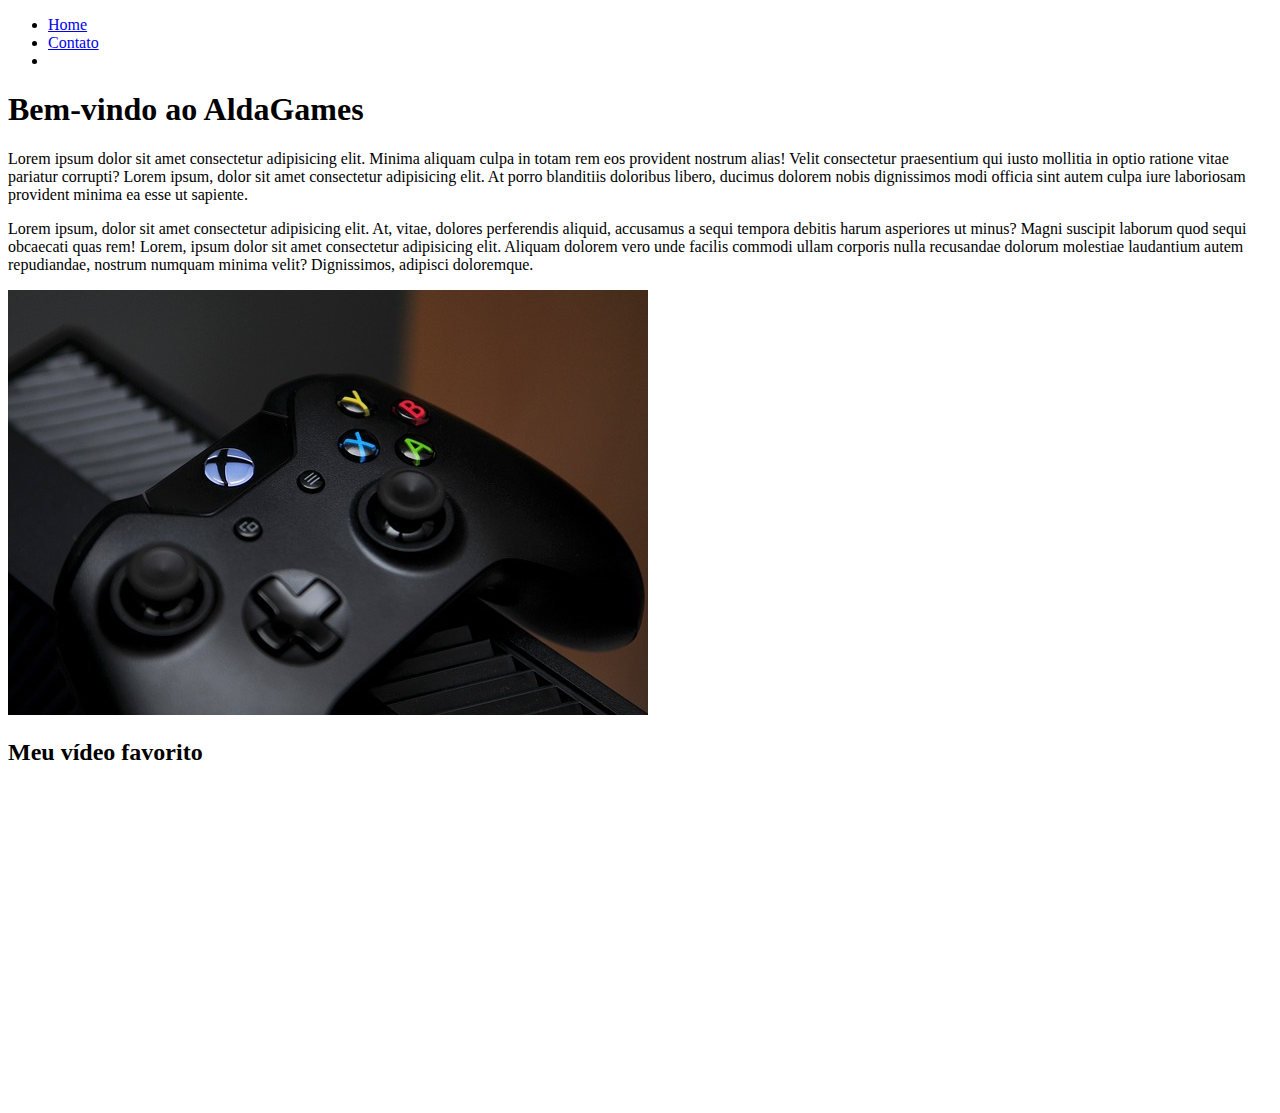
==== index.html @ fca8236d "first commit" ====
<!DOCTYPE html>
<html lang="pt-br">
<head>
    <meta charset="UTF-8">
    <meta http-equiv="X-UA-Compatible" content="IE=edge">
    <meta name="viewport" content="width=device-width, initial-scale=1.0">
    <title>AldaChannel</title>
</head>
<body>

    <ul>
        <li>
            <a href="index.html">Home</a> 
        </li>
        <li>
            <a href="contato.html">Contato</a>
        </li>
        <li></li>
    </ul>

    <h1>Bem-vindo ao AldaGames</h1>
    <p>Lorem ipsum dolor sit amet consectetur adipisicing elit. Minima aliquam culpa in totam rem eos provident nostrum alias! Velit consectetur praesentium qui iusto mollitia in optio ratione vitae pariatur corrupti?
        Lorem ipsum, dolor sit amet consectetur adipisicing elit. At porro blanditiis doloribus libero, ducimus dolorem nobis dignissimos modi officia sint autem culpa iure laboriosam provident minima ea esse ut sapiente.
    </p>
    <p>Lorem ipsum, dolor sit amet consectetur adipisicing elit. At, vitae, dolores perferendis aliquid, accusamus a sequi tempora debitis harum asperiores ut minus? Magni suscipit laborum quod sequi obcaecati quas rem!
        Lorem, ipsum dolor sit amet consectetur adipisicing elit. Aliquam dolorem vero unde facilis commodi ullam corporis nulla recusandae dolorum molestiae laudantium autem repudiandae, nostrum numquam minima velit? Dignissimos, adipisci doloremque.
    </p>
    <img src="assets/controller.jpg" alt="Foto de controle de Xbox">

    <h2>Meu vídeo favorito</h2>
    <iframe width="560" height="315" src="https://www.youtube.com/embed/cmc8q2dcIMs" title="YouTube video player" frameborder="0" allow="accelerometer; autoplay; clipboard-write; encrypted-media; gyroscope; picture-in-picture" allowfullscreen></iframe>
</body>
</html>
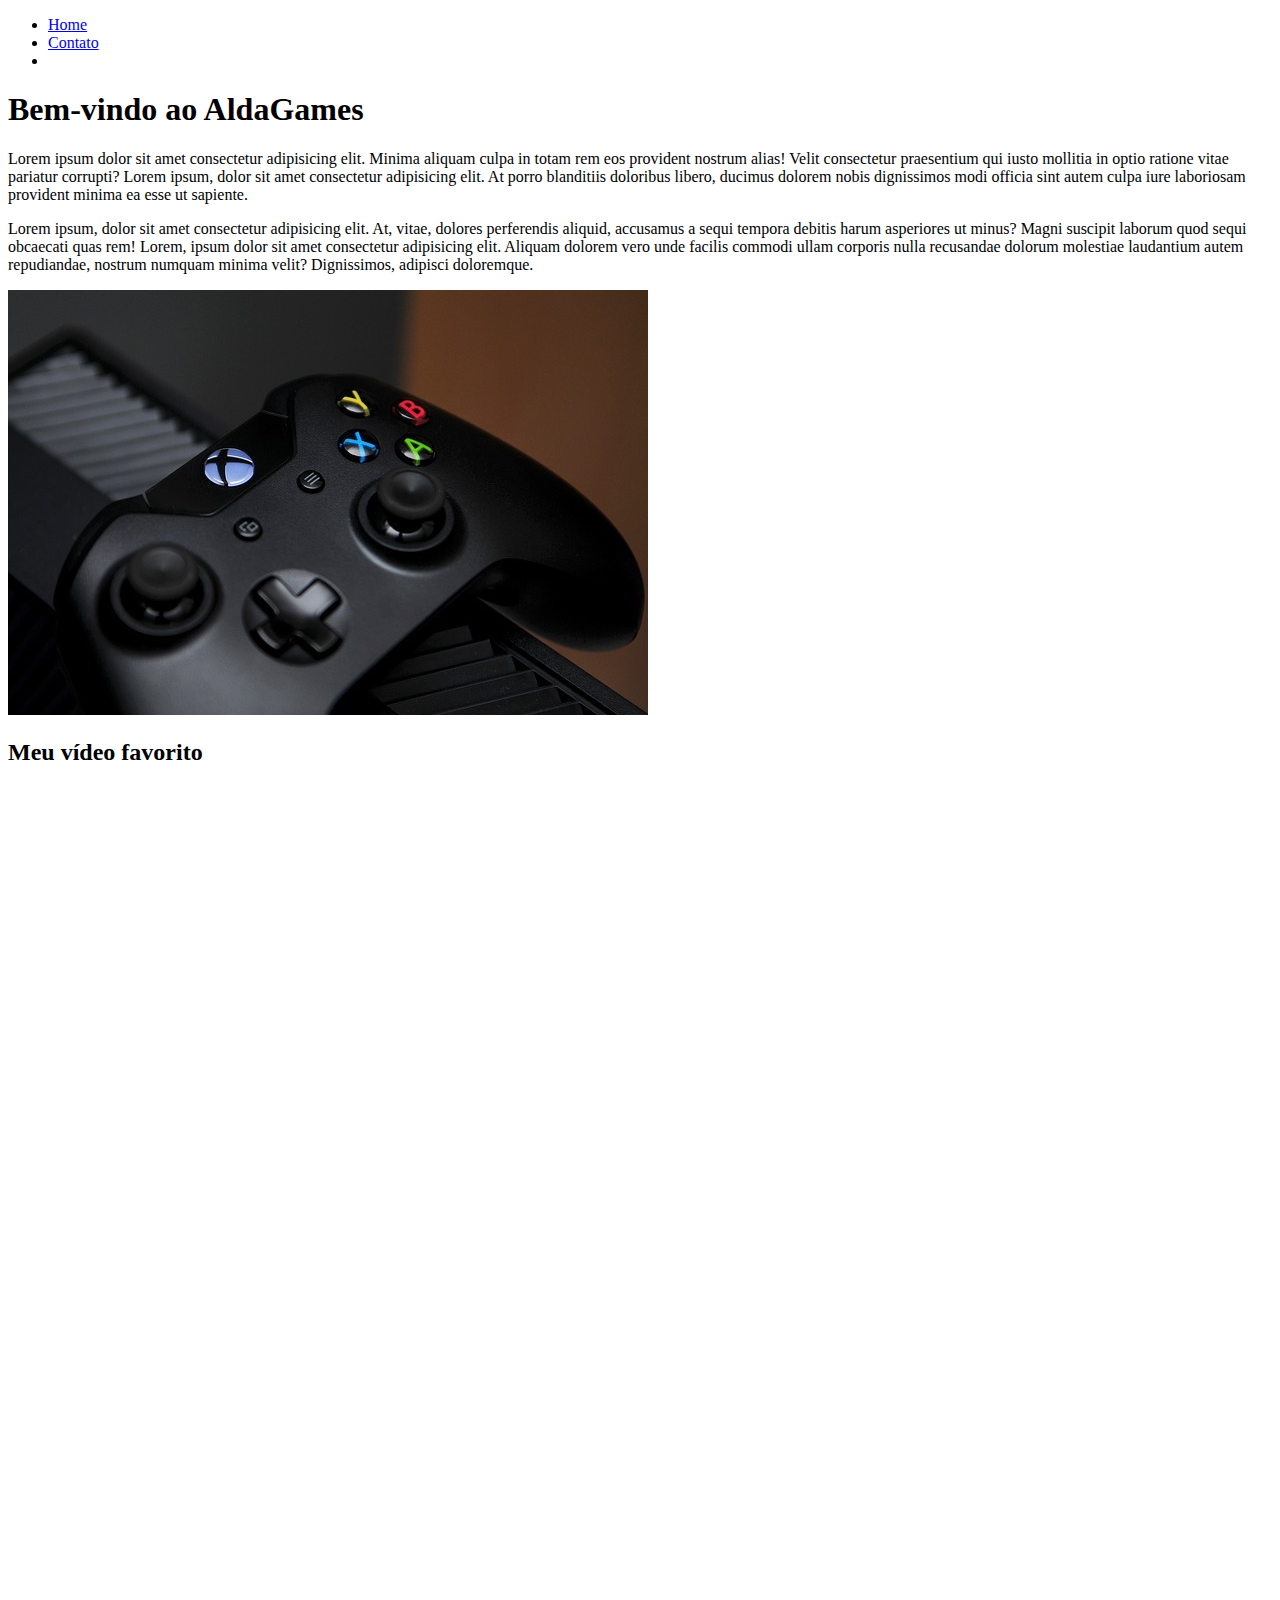
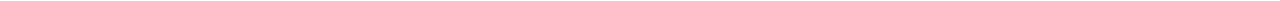
==== commit 36443474: "added iframe from googleMaps" ====
--- a/index.html
+++ b/index.html
@@ -29,5 +29,9 @@
 
     <h2>Meu vídeo favorito</h2>
     <iframe width="560" height="315" src="https://www.youtube.com/embed/cmc8q2dcIMs" title="YouTube video player" frameborder="0" allow="accelerometer; autoplay; clipboard-write; encrypted-media; gyroscope; picture-in-picture" allowfullscreen></iframe>
+
+    <h2>
+        <iframe src="https://www.google.com/maps/embed?pb=!1m18!1m12!1m3!1d3950.362804132869!2d-34.893886185653976!3d-8.064426394193504!2m3!1f0!2f0!3f0!3m2!1i1024!2i768!4f13.1!3m3!1m2!1s0x7ab18ce373b8ff5%3A0x19ddc79d4a5de4aa!2sHospital%20Unimed%20Recife%20III!5e0!3m2!1sen!2sbr!4v1637692585198!5m2!1sen!2sbr" width="600" height="450" style="border:0;" allowfullscreen="" loading="lazy"></iframe>
+    </h2>
 </body>
 </html>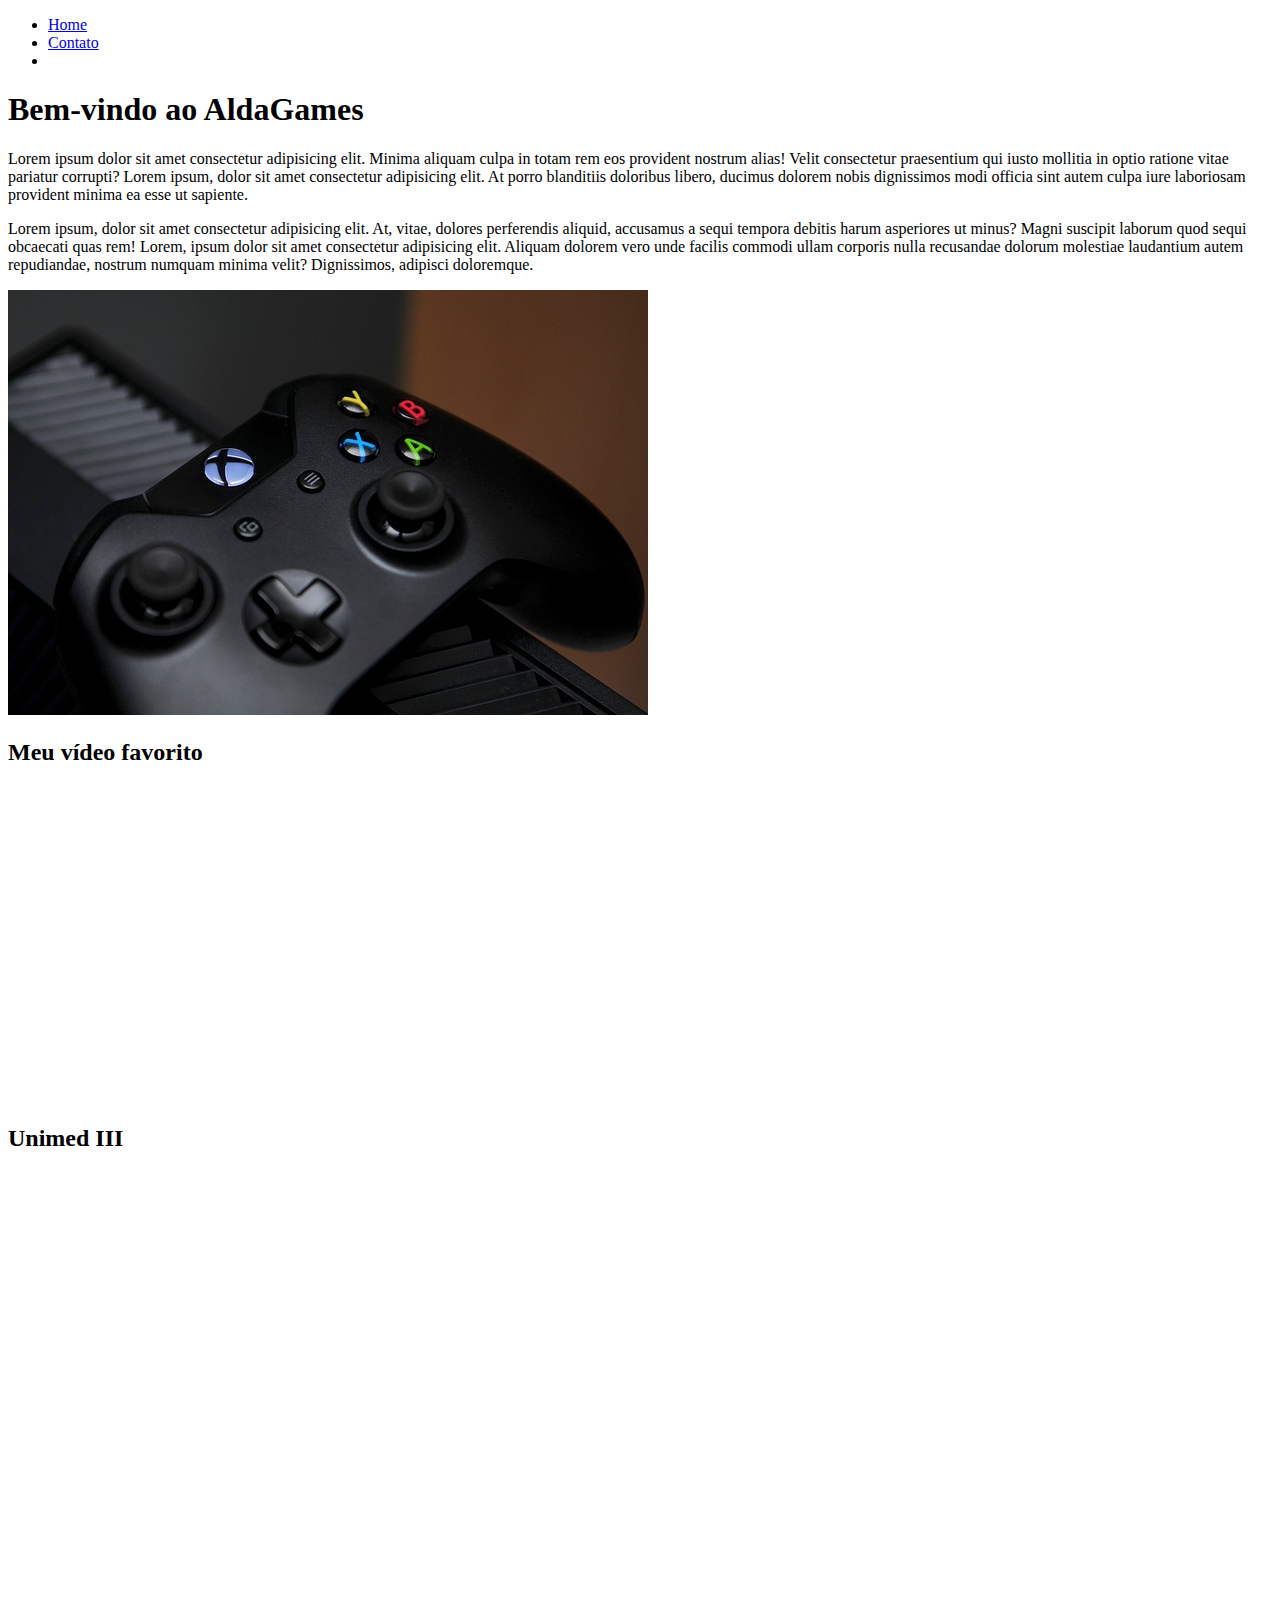
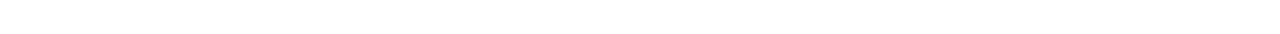
==== commit 25195b65: "updated at index.html" ====
--- a/index.html
+++ b/index.html
@@ -30,8 +30,8 @@
     <h2>Meu vídeo favorito</h2>
     <iframe width="560" height="315" src="https://www.youtube.com/embed/cmc8q2dcIMs" title="YouTube video player" frameborder="0" allow="accelerometer; autoplay; clipboard-write; encrypted-media; gyroscope; picture-in-picture" allowfullscreen></iframe>
 
-    <h2>
+    <h2>Unimed III </h2>
         <iframe src="https://www.google.com/maps/embed?pb=!1m18!1m12!1m3!1d3950.362804132869!2d-34.893886185653976!3d-8.064426394193504!2m3!1f0!2f0!3f0!3m2!1i1024!2i768!4f13.1!3m3!1m2!1s0x7ab18ce373b8ff5%3A0x19ddc79d4a5de4aa!2sHospital%20Unimed%20Recife%20III!5e0!3m2!1sen!2sbr!4v1637692585198!5m2!1sen!2sbr" width="600" height="450" style="border:0;" allowfullscreen="" loading="lazy"></iframe>
-    </h2>
+   
 </body>
 </html>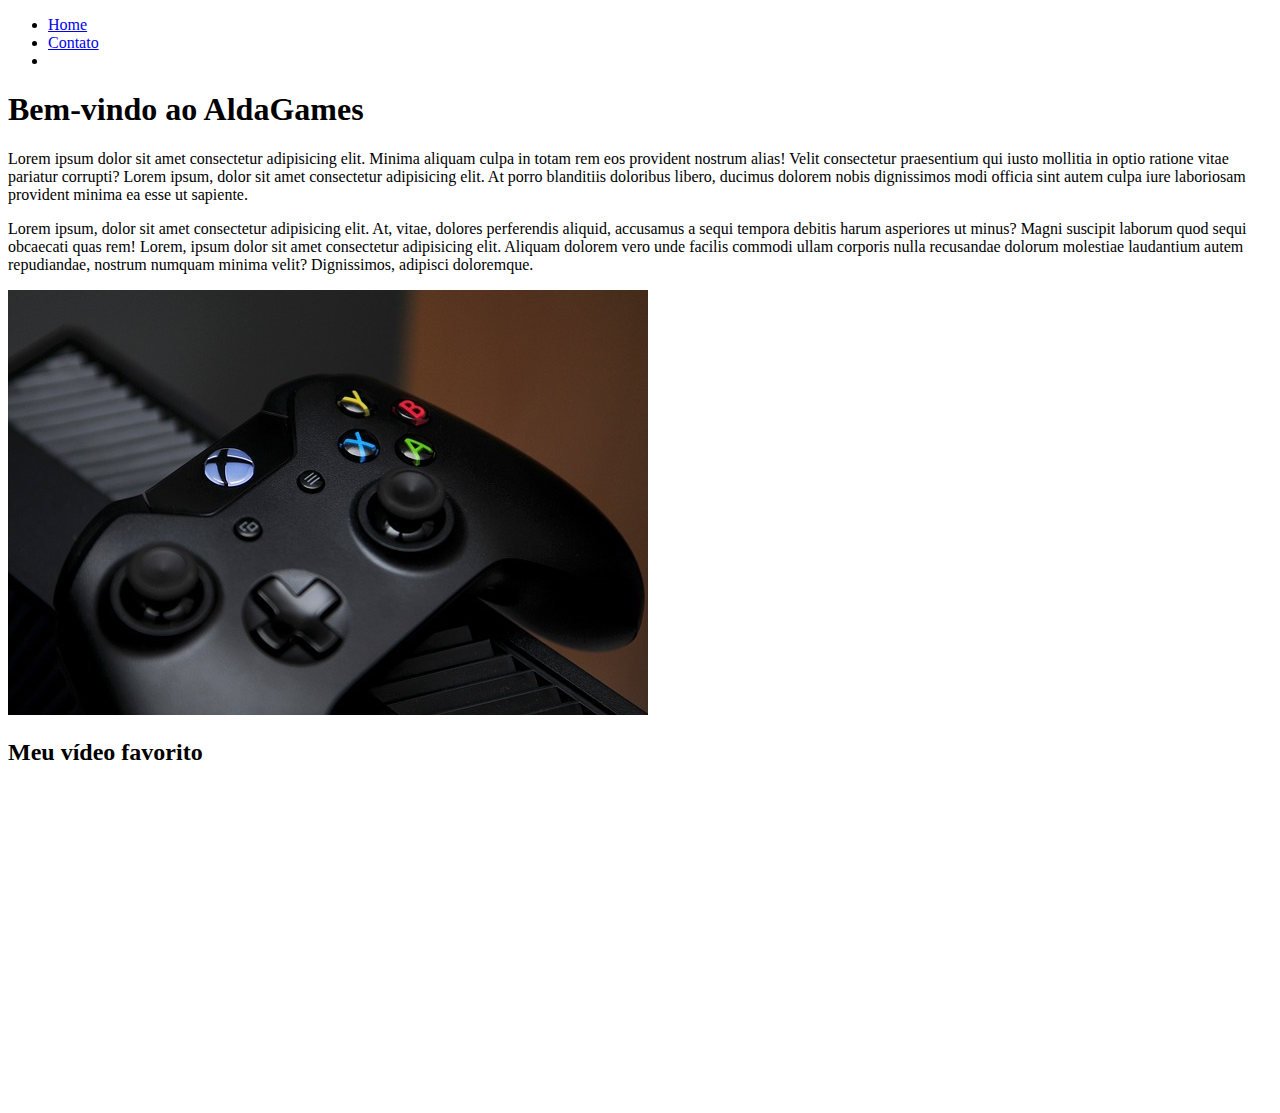
==== commit 247bc9eb: "modificações nos arquivos html" ====
--- a/index.html
+++ b/index.html
@@ -1,16 +1,18 @@
 <!DOCTYPE html>
 <html lang="pt-br">
+
 <head>
     <meta charset="UTF-8">
     <meta http-equiv="X-UA-Compatible" content="IE=edge">
     <meta name="viewport" content="width=device-width, initial-scale=1.0">
     <title>AldaChannel</title>
 </head>
+
 <body>
 
     <ul>
         <li>
-            <a href="index.html">Home</a> 
+            <a href="index.html">Home</a>
         </li>
         <li>
             <a href="contato.html">Contato</a>
@@ -19,19 +21,24 @@
     </ul>
 
     <h1>Bem-vindo ao AldaGames</h1>
-    <p>Lorem ipsum dolor sit amet consectetur adipisicing elit. Minima aliquam culpa in totam rem eos provident nostrum alias! Velit consectetur praesentium qui iusto mollitia in optio ratione vitae pariatur corrupti?
-        Lorem ipsum, dolor sit amet consectetur adipisicing elit. At porro blanditiis doloribus libero, ducimus dolorem nobis dignissimos modi officia sint autem culpa iure laboriosam provident minima ea esse ut sapiente.
+    <p>Lorem ipsum dolor sit amet consectetur adipisicing elit. Minima aliquam culpa in totam rem eos provident nostrum
+        alias! Velit consectetur praesentium qui iusto mollitia in optio ratione vitae pariatur corrupti?
+        Lorem ipsum, dolor sit amet consectetur adipisicing elit. At porro blanditiis doloribus libero, ducimus dolorem
+        nobis dignissimos modi officia sint autem culpa iure laboriosam provident minima ea esse ut sapiente.
     </p>
-    <p>Lorem ipsum, dolor sit amet consectetur adipisicing elit. At, vitae, dolores perferendis aliquid, accusamus a sequi tempora debitis harum asperiores ut minus? Magni suscipit laborum quod sequi obcaecati quas rem!
-        Lorem, ipsum dolor sit amet consectetur adipisicing elit. Aliquam dolorem vero unde facilis commodi ullam corporis nulla recusandae dolorum molestiae laudantium autem repudiandae, nostrum numquam minima velit? Dignissimos, adipisci doloremque.
+    <p>Lorem ipsum, dolor sit amet consectetur adipisicing elit. At, vitae, dolores perferendis aliquid, accusamus a
+        sequi tempora debitis harum asperiores ut minus? Magni suscipit laborum quod sequi obcaecati quas rem!
+        Lorem, ipsum dolor sit amet consectetur adipisicing elit. Aliquam dolorem vero unde facilis commodi ullam
+        corporis nulla recusandae dolorum molestiae laudantium autem repudiandae, nostrum numquam minima velit?
+        Dignissimos, adipisci doloremque.
     </p>
     <img src="assets/controller.jpg" alt="Foto de controle de Xbox">
 
     <h2>Meu vídeo favorito</h2>
-    <iframe width="560" height="315" src="https://www.youtube.com/embed/cmc8q2dcIMs" title="YouTube video player" frameborder="0" allow="accelerometer; autoplay; clipboard-write; encrypted-media; gyroscope; picture-in-picture" allowfullscreen></iframe>
+    <iframe width="560" height="315" src="https://www.youtube.com/embed/cmc8q2dcIMs" title="YouTube video player"
+        frameborder="0" allow="accelerometer; autoplay; clipboard-write; encrypted-media; gyroscope; picture-in-picture"
+        allowfullscreen></iframe>
 
-    <h2>Unimed III </h2>
-        <iframe src="https://www.google.com/maps/embed?pb=!1m18!1m12!1m3!1d3950.362804132869!2d-34.893886185653976!3d-8.064426394193504!2m3!1f0!2f0!3f0!3m2!1i1024!2i768!4f13.1!3m3!1m2!1s0x7ab18ce373b8ff5%3A0x19ddc79d4a5de4aa!2sHospital%20Unimed%20Recife%20III!5e0!3m2!1sen!2sbr!4v1637692585198!5m2!1sen!2sbr" width="600" height="450" style="border:0;" allowfullscreen="" loading="lazy"></iframe>
-   
 </body>
+
 </html>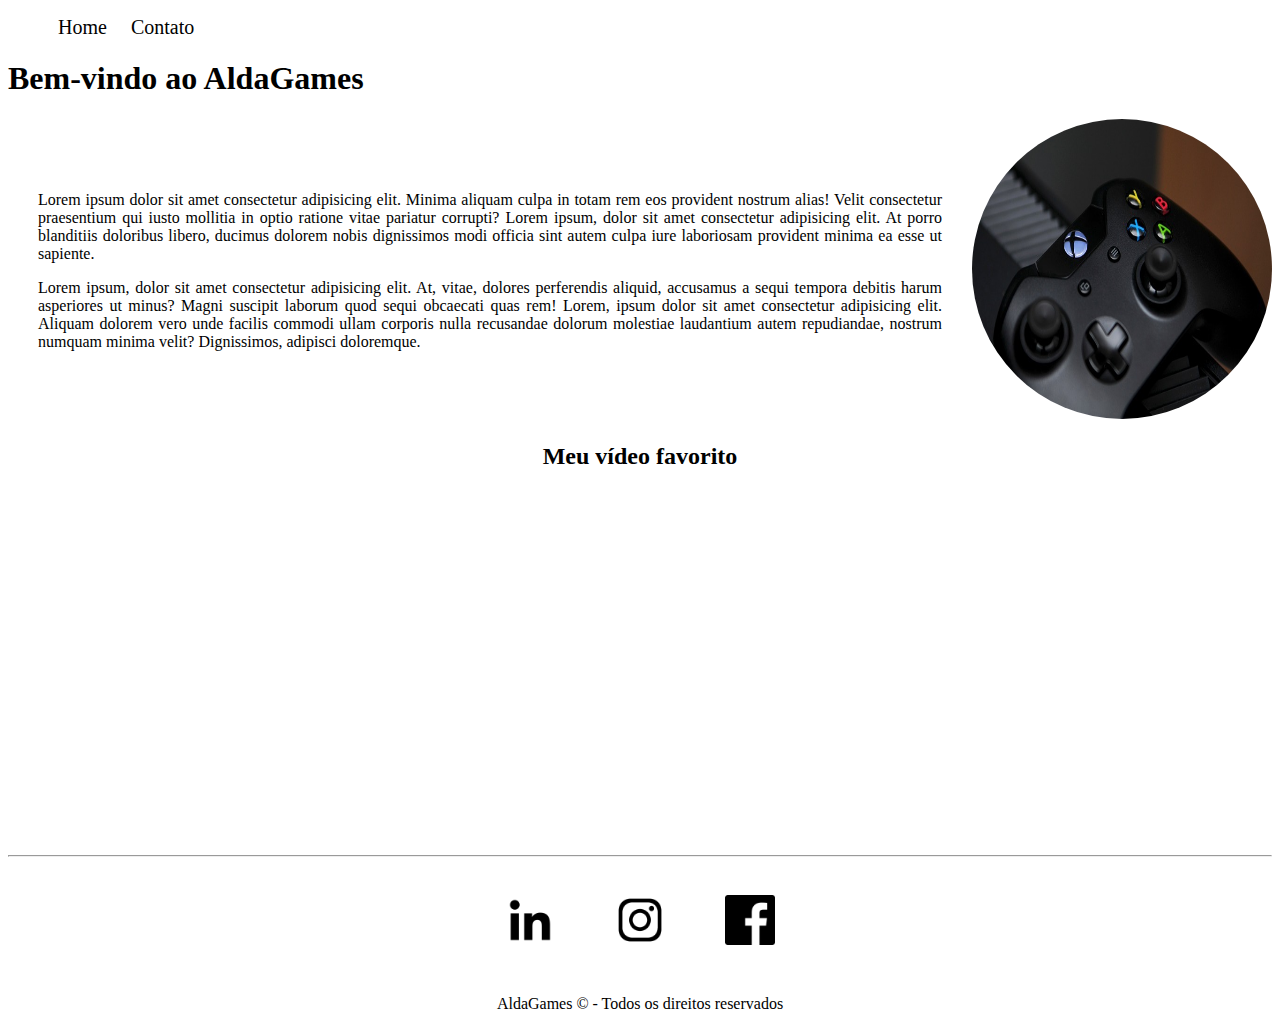
==== commit eccfc1f7: "implemntação inial dos estilos do site" ====
--- a/index.html
+++ b/index.html
@@ -6,39 +6,69 @@
     <meta http-equiv="X-UA-Compatible" content="IE=edge">
     <meta name="viewport" content="width=device-width, initial-scale=1.0">
     <title>AldaChannel</title>
+    <link rel="stylesheet" href="/assets/css/style.css">
 </head>
 
 <body>
-
-    <ul>
+    <!--Menu de navegação-->
+    <ul id="menu">
         <li>
             <a href="index.html">Home</a>
         </li>
         <li>
             <a href="contato.html">Contato</a>
         </li>
-        <li></li>
     </ul>
 
     <h1>Bem-vindo ao AldaGames</h1>
-    <p>Lorem ipsum dolor sit amet consectetur adipisicing elit. Minima aliquam culpa in totam rem eos provident nostrum
-        alias! Velit consectetur praesentium qui iusto mollitia in optio ratione vitae pariatur corrupti?
-        Lorem ipsum, dolor sit amet consectetur adipisicing elit. At porro blanditiis doloribus libero, ducimus dolorem
-        nobis dignissimos modi officia sint autem culpa iure laboriosam provident minima ea esse ut sapiente.
-    </p>
-    <p>Lorem ipsum, dolor sit amet consectetur adipisicing elit. At, vitae, dolores perferendis aliquid, accusamus a
-        sequi tempora debitis harum asperiores ut minus? Magni suscipit laborum quod sequi obcaecati quas rem!
-        Lorem, ipsum dolor sit amet consectetur adipisicing elit. Aliquam dolorem vero unde facilis commodi ullam
-        corporis nulla recusandae dolorum molestiae laudantium autem repudiandae, nostrum numquam minima velit?
-        Dignissimos, adipisci doloremque.
-    </p>
-    <img src="assets/controller.jpg" alt="Foto de controle de Xbox">
+    <div class="container">
+        <div class="p-30">
+            <p class="justify">Lorem ipsum dolor sit amet consectetur adipisicing elit. Minima aliquam culpa in totam rem eos provident
+                nostrum
+                alias! Velit consectetur praesentium qui iusto mollitia in optio ratione vitae pariatur corrupti?
+                Lorem ipsum, dolor sit amet consectetur adipisicing elit. At porro blanditiis doloribus libero, ducimus
+                dolorem
+                nobis dignissimos modi officia sint autem culpa iure laboriosam provident minima ea esse ut sapiente.
+            </p>
+            <p class="justify">Lorem ipsum, dolor sit amet consectetur adipisicing elit. At, vitae, dolores perferendis aliquid,
+                accusamus a
+                sequi tempora debitis harum asperiores ut minus? Magni suscipit laborum quod sequi obcaecati quas rem!
+                Lorem, ipsum dolor sit amet consectetur adipisicing elit. Aliquam dolorem vero unde facilis commodi
+                ullam
+                corporis nulla recusandae dolorum molestiae laudantium autem repudiandae, nostrum numquam minima velit?
+                Dignissimos, adipisci doloremque.
+            </p>
+        </div>
 
-    <h2>Meu vídeo favorito</h2>
-    <iframe width="560" height="315" src="https://www.youtube.com/embed/cmc8q2dcIMs" title="YouTube video player"
-        frameborder="0" allow="accelerometer; autoplay; clipboard-write; encrypted-media; gyroscope; picture-in-picture"
-        allowfullscreen></iframe>
+        <div>
+            <img class="br-50 wh p30" src="assets/controller.jpg" alt="Foto de controle de Xbox">
+        </div>
+    </div>
+    <h2 class="center ">Meu vídeo favorito</h2>
+    <div class="container mb-50">
+        <iframe width="560" height="315" src="https://www.youtube.com/embed/cmc8q2dcIMs" title="YouTube video player"
+            frameborder="0"
+            allow="accelerometer; autoplay; clipboard-write; encrypted-media; gyroscope; picture-in-picture"
+            allowfullscreen></iframe>
+    </div>
 
+    <hr>
+    <footer>
+        <div class="container">
+            <a href="https://www.linkedin.com/" target="_blank">
+                <img class="tm-social p-30" src="/assets/img/linkedin.png" alt="linkedin logo">
+            </a>
+            <a href="https://www.instagram.com/" target="_blank">
+                <img class="tm-social p-30" src="/assets/img/instagram.png" alt="instagram logo">
+            </a>
+            <a href="https://www.facebook.com/" target="_blank">
+                <img class="tm-social p-30" src="/assets/img/facebook.png" alt="facebook logo">
+            </a>
+        </div>
+        <p class="center">
+            AldaGames &copy - Todos os direitos reservados
+        </p>
+    </footer>
 </body>
 
 </html>--- a/assets/css/style.css
+++ b/assets/css/style.css
@@ -0,0 +1,63 @@
+/* Estilos da página html */
+
+.container{
+    display: flex;
+    flex-flow: row;
+    justify-content: center;
+    align-items: center;
+
+}
+
+.center{
+    text-align: center;
+
+}
+
+#menu li {
+    display: inline;
+   
+}
+
+#menu li a {
+    text-decoration: none;
+    color: black ;
+    padding: 10px;
+    font-size: 20px;
+}
+
+#menu li a:hover {
+    color: grey;
+}
+
+.p-30 {
+    padding: 30px;
+}
+
+.justify{
+    text-align: justify;
+}
+
+.br-50{
+    border-radius: 50%;
+}
+
+.wh{
+   width: 300px;
+   height: 300px; 
+}
+
+.tm-social{
+    width: 50px;
+    height: 50px;
+}
+
+.mb-50{
+    margin-bottom: 50px;
+}
+
+.ml-50{
+    margin-left: 50px;
+}
+
+
+/* Estilos da página contato */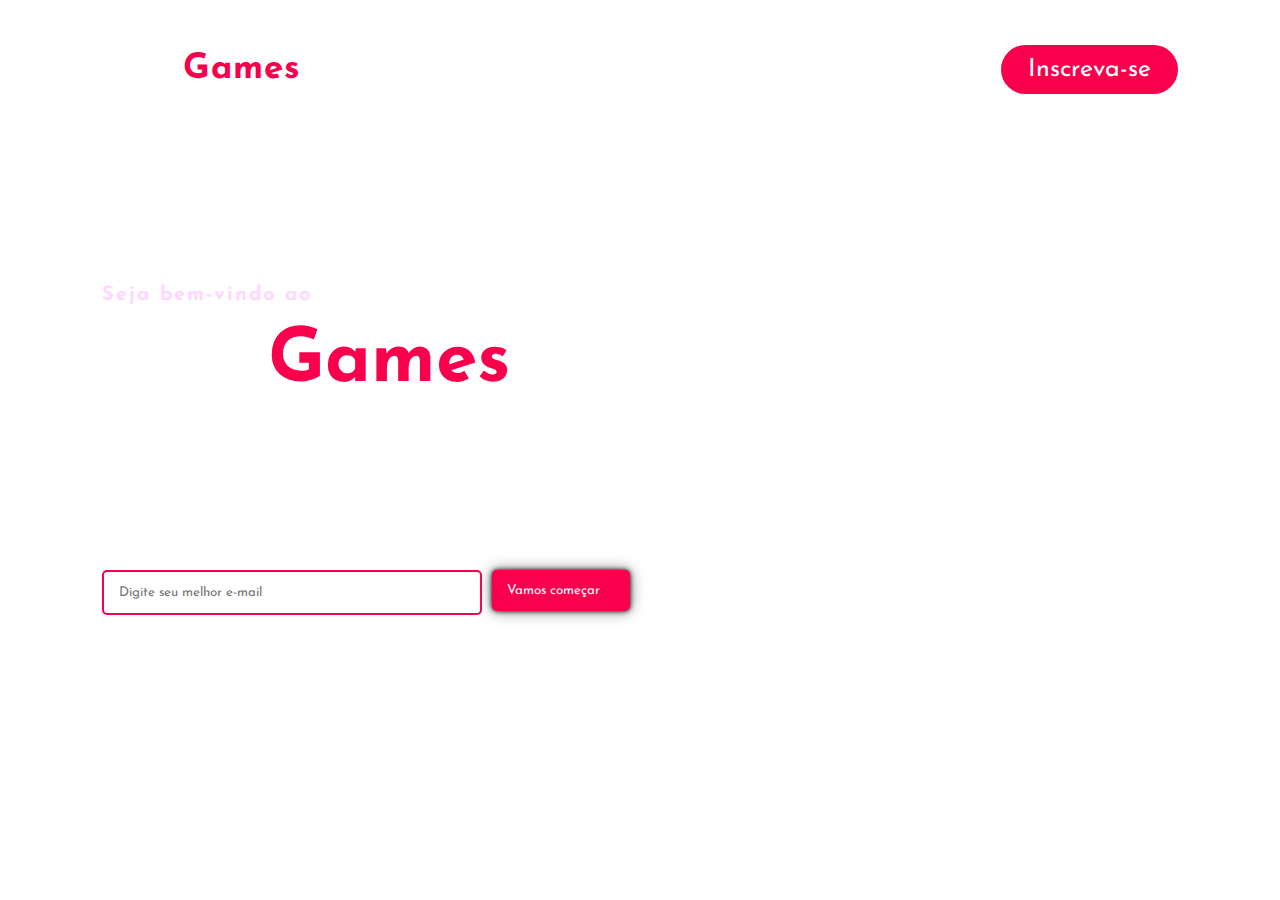
==== commit e87c8db9: "modificações no primeiro site do módulo 3" ====
--- a/index.html
+++ b/index.html
@@ -5,70 +5,56 @@
     <meta charset="UTF-8">
     <meta http-equiv="X-UA-Compatible" content="IE=edge">
     <meta name="viewport" content="width=device-width, initial-scale=1.0">
-    <title>AldaChannel</title>
+    <title>AldaGames</title>
     <link rel="stylesheet" href="/assets/css/style.css">
+    <link rel="preconnect" href="https://fonts.gstatic.com">
+    <link
+        href="https://fonts.googleapis.com/css2?family=Josefin+Sans:ital,wght@0,100;0,200;0,300;0,400;0,500;0,600;0,700;1,100;1,200;1,300;1,400;1,500;1,600;1,700&display=swap"
+        rel="stylesheet">
+    <link rel="stylesheet" href="https://cdnjs.cloudflare.com/ajax/libs/font-awesome/5.15.3/css/all.min.css"
+        integrity="sha512-iBBXm8fW90+nuLcSKlbmrPcLa0OT92xO1BIsZ+ywDWZCvqsWgccV3gFoRBv0z+8dLJgyAHIhR35VZc2oM/gI1w=="
+        crossorigin="anonymous" referrerpolicy="no-referrer" />
 </head>
 
 <body>
-    <!--Menu de navegação-->
-    <ul id="menu">
-        <li>
-            <a href="index.html">Home</a>
-        </li>
-        <li>
-            <a href="contato.html">Contato</a>
-        </li>
-    </ul>
-
-    <h1>Bem-vindo ao AldaGames</h1>
-    <div class="container">
-        <div class="p-30">
-            <p class="justify">Lorem ipsum dolor sit amet consectetur adipisicing elit. Minima aliquam culpa in totam rem eos provident
-                nostrum
-                alias! Velit consectetur praesentium qui iusto mollitia in optio ratione vitae pariatur corrupti?
-                Lorem ipsum, dolor sit amet consectetur adipisicing elit. At porro blanditiis doloribus libero, ducimus
-                dolorem
-                nobis dignissimos modi officia sint autem culpa iure laboriosam provident minima ea esse ut sapiente.
-            </p>
-            <p class="justify">Lorem ipsum, dolor sit amet consectetur adipisicing elit. At, vitae, dolores perferendis aliquid,
-                accusamus a
-                sequi tempora debitis harum asperiores ut minus? Magni suscipit laborum quod sequi obcaecati quas rem!
-                Lorem, ipsum dolor sit amet consectetur adipisicing elit. Aliquam dolorem vero unde facilis commodi
-                ullam
-                corporis nulla recusandae dolorum molestiae laudantium autem repudiandae, nostrum numquam minima velit?
-                Dignissimos, adipisci doloremque.
-            </p>
-        </div>
-
-        <div>
-            <img class="br-50 wh p30" src="assets/controller.jpg" alt="Foto de controle de Xbox">
+    <!-- hero Section start-->
+    <div class="hero">
+        <nav>
+            <a href="index.html">
+                <h2 class="logo">Alda<span>Games</span></h2>
+            </a>
+            <ul>
+                <li>
+                    <a href="/index.html">Home</a>
+                </li>
+                <li>
+                    <a href="/contato.html">Contato</a>
+                </li>
+                <li>
+                    <a href="/about.html">Sobre</a>
+                </li>
+                <li>
+                    <a href="/services.html">Serviços</a>
+                </li>
+            </ul>
+            <a href="#" class="btn">Inscreva-se</a>
+        </nav>
+        <!--Content-->
+        <div class="content">
+            <h4>Seja bem-vindo ao</span></h4>
+            <h1>Alda<span>Games</span></h1>
+            <h3>Aqui você encontra milhares de jogos no Aldaverso</h3>
+            <h3>Inscreva-se abaixo na nossa newsletter</h3>
+            <div class="newsletter">
+                <form>
+                    <input type="text" name="email" id="email" placeholder="Digite seu melhor e-mail">
+                    <input type="submit" name="submit" value="Vamos começar">
+                </form>
+            </div>
         </div>
     </div>
-    <h2 class="center ">Meu vídeo favorito</h2>
-    <div class="container mb-50">
-        <iframe width="560" height="315" src="https://www.youtube.com/embed/cmc8q2dcIMs" title="YouTube video player"
-            frameborder="0"
-            allow="accelerometer; autoplay; clipboard-write; encrypted-media; gyroscope; picture-in-picture"
-            allowfullscreen></iframe>
-    </div>
+    </section>
 
-    <hr>
-    <footer>
-        <div class="container">
-            <a href="https://www.linkedin.com/" target="_blank">
-                <img class="tm-social p-30" src="/assets/img/linkedin.png" alt="linkedin logo">
-            </a>
-            <a href="https://www.instagram.com/" target="_blank">
-                <img class="tm-social p-30" src="/assets/img/instagram.png" alt="instagram logo">
-            </a>
-            <a href="https://www.facebook.com/" target="_blank">
-                <img class="tm-social p-30" src="/assets/img/facebook.png" alt="facebook logo">
-            </a>
-        </div>
-        <p class="center">
-            AldaGames &copy - Todos os direitos reservados
-        </p>
-    </footer>
 </body>
 
 </html>--- a/assets/css/style.css
+++ b/assets/css/style.css
@@ -1,63 +1,300 @@
-/* Estilos da página html */
-
-.container{
+*{
+    padding: 0;
+    margin: 0;
+    font-family: 'Josefin Sans', sans-serif;
+    box-sizing: border-box;
+}
+/* Hero Section */
+
+.hero{
+    height: 100vh;
+    width: 100%;
+    background-image: url(/assets/img/vr-glasses.jpg);
+    background-size: cover;
+    background-position: center;
+}
+
+
+nav{
+    display:flex;
+    align-items: center;
+    justify-content: space-between;
+    padding-top: 45px;
+    padding-left: 8%;
+    padding-right: 8%;
+}
+
+.logo{
+    color: white;
+    font-size: 35px;
+    letter-spacing: 1px;
+    cursor: pointer;
+    
+}
+
+nav a{
+    text-decoration: none;
+    cursor: pointer;
+}
+
+span{
+    color:#f9004d;
+}
+
+nav ul li{
+    list-style-type: none;
+    display: inline-block;
+    padding: 10px 25px;
+}
+
+nav ul li a{
+    color: white;
+    text-decoration: none;
+    font-weight: bold;
+    font-size: 25px;
+    text-transform: capitalize;
+}
+.sobserv{
+    color: black;
+}
+
+nav ul li a:hover{
+    color: #f9004d;
+    transition: .4s;
+}
+
+.btn{
+    background-color: #f9004d;
+    color: white;
+    text-decoration: none;
+    border: 2px solid transparent;
+    font-weight: thin;
+    font-size: 25px;
+    padding: 10px 25px;
+    border-radius: 30px;
+    transition: transform .4s;
+
+}
+
+.btn:hover{
+    transform: scale(1.2);
+}
+
+.content{
+    position: absolute;
+    top: 50%;
+    left: 8%;
+    transform: translateY(-50%);
+}
+
+.content h1{
+    color: white;
+    margin: 20px 0px 20px;
+    font-size: 75px;
+}
+
+.content h3{
+    color: white;
+    font-size: 25px;
+    margin-bottom: 50px;
+}
+
+.content h4{
+    color: #fcfc;
+    letter-spacing: 2px;
+    font-size: 20px;
+}
+
+.newsletter form{
+    width: 380px;
+    max-width: 100%;
+    position: relative;
+}
+
+.newsletter form input:first-child{
+    display: inline-block;
+    width: 100%;
+    padding: 14px 130px 14px 15px;
+    border: 2px solid #f9004d;
+    outline: none;
+    border-radius: 5px;
+}
+
+.newsletter form input:last-child{
+    position: absolute;
+    display: inline-block;
+    outline: none;
+    border: none;
+    margin-left: 10px;
+    padding: 14px 30px 14px 15px;
+    border-radius: 5px;
+    background-color:#f9004d;
+    color: white;
+    box-shadow: 0px 0px 5px #000, 0px 0px 15px #858585;
+}
+
+
+/* Estilos da página sobre */
+.about-hero{
+    height: 100vh;
+    width: 100%;
+    background-color: #191919;
+    background-size: cover;
+    background-position: center;
+    background: rgb(0,0,0);
+    background: linear-gradient(193deg, rgba(0,0,0,1) 15%, rgba(189,8,38,1) 67%);
+}
+
+.about-video{
+    margin-top: 180px;
+    
+}
+
+.about-text{
+    margin-top: 200px;
+    width: 550px;
+    padding-left: 100px;
+}
+
+.about-text h2{
+    color: white;
+    font-size: 75px;
+    text-transform:capitalize;
+    margin-bottom: 20px;
+}
+
+.about-text h5{
+    letter-spacing: 2px;
+    font-size: 22px;
+    margin-bottom: 25px;
+    color: white; 
+}
+
+.about-text p{
+    color: #DCDCDC;
+    letter-spacing: 1px;
+    line-height: 28px;
+    font-size: 18px;
+    margin-bottom: 45px;
+
+}
+
+.main{
+    width: 1130px;
+    max-width: 95%;
+    margin: 0 auto;
     display: flex;
-    flex-flow: row;
-    justify-content: center;
     align-items: center;
-
-}
-
-.center{
+    justify-content: space-around;
+}
+
+/* Estilos da página Contato */
+
+.form{
+    width: 800px;
+    margin-top: 55px;
+    padding-right: 100px;
+    color: white;
+    letter-spacing: 2px;
+    
+}
+
+.form h2{
+    margin-bottom: 5px;
+}
+.campos {
+    display: flex;
+    flex-direction: column;
+    margin-bottom: 15px;
+  }
+
+  .campos input, text {
+    padding: 6px;
+    font-size: 25px;
+  }
+
+
+  .mapa{
+    width: 800px;
+    margin-top: 170px;
+    padding-right: 100px;
+    color: white;
+    letter-spacing: 2px;
+  }
+
+.mapa h2{
+    margin-bottom: 5px;
+}
+
+.mapa p{
+    padding-bottom: 5px;
+}
+
+/* Estilos da página Sobre */
+
+.service .title h2{
+    color: white;
+    font-size: 75px;
+    width: 1130px;
+    margin: 30px auto;
+    margin-top: 200px;
     text-align: center;
-
-}
-
-#menu li {
-    display: inline;
-   
-}
-
-#menu li a {
+}
+
+.service .box{
+    display: flex;
+    justify-items: center;
+    align-items: center;
+    padding-left: 20%;
+    min-height: 400px;
+}
+
+.service .box .card{
+    height: 350px;
+    width: 390px;
+    padding: 20px 35px;
+    background: #A52A2A;
+    border-radius: 20px;
+    margin: 15px;
+    position:relative;
+    overflow: hidden;
+    text-align: center;
+}
+
+.service .box .card i{
+    font-size:  50px;
+    display: block;
+    text-align: center;
+    margin: 25px 0px;
+    color:#191919;
+}
+
+.service .box .card h5{
+    color: white;
+    font-size: 23px;
+    margin-bottom: 15px;
+}
+
+.service .box .card .pra p{
+    color: #F8F8FF;
+    font-size: 16px;
+    line-height: 27px;
+    margin-bottom: 25px;
+}
+
+.service .box .card .pra .button{
+    background-color: #CD5C5C;
+    color: white;
     text-decoration: none;
-    color: black ;
-    padding: 10px;
-    font-size: 20px;
-}
-
-#menu li a:hover {
-    color: grey;
-}
-
-.p-30 {
-    padding: 30px;
-}
-
-.justify{
-    text-align: justify;
-}
-
-.br-50{
-    border-radius: 50%;
-}
-
-.wh{
-   width: 300px;
-   height: 300px; 
-}
-
-.tm-social{
-    width: 50px;
-    height: 50px;
-}
-
-.mb-50{
-    margin-bottom: 50px;
-}
-
-.ml-50{
-    margin-left: 50px;
-}
-
-
-/* Estilos da página contato */+    border: 2px solid transparent;
+    font-weight: thin;
+    font-size: 25px;
+    padding: 10px 25px;
+    border-radius: 30px;
+    transition: transform .4s;
+}
+
+.service .box .card .pra .button:hover{
+    background-color: #000;
+
+}
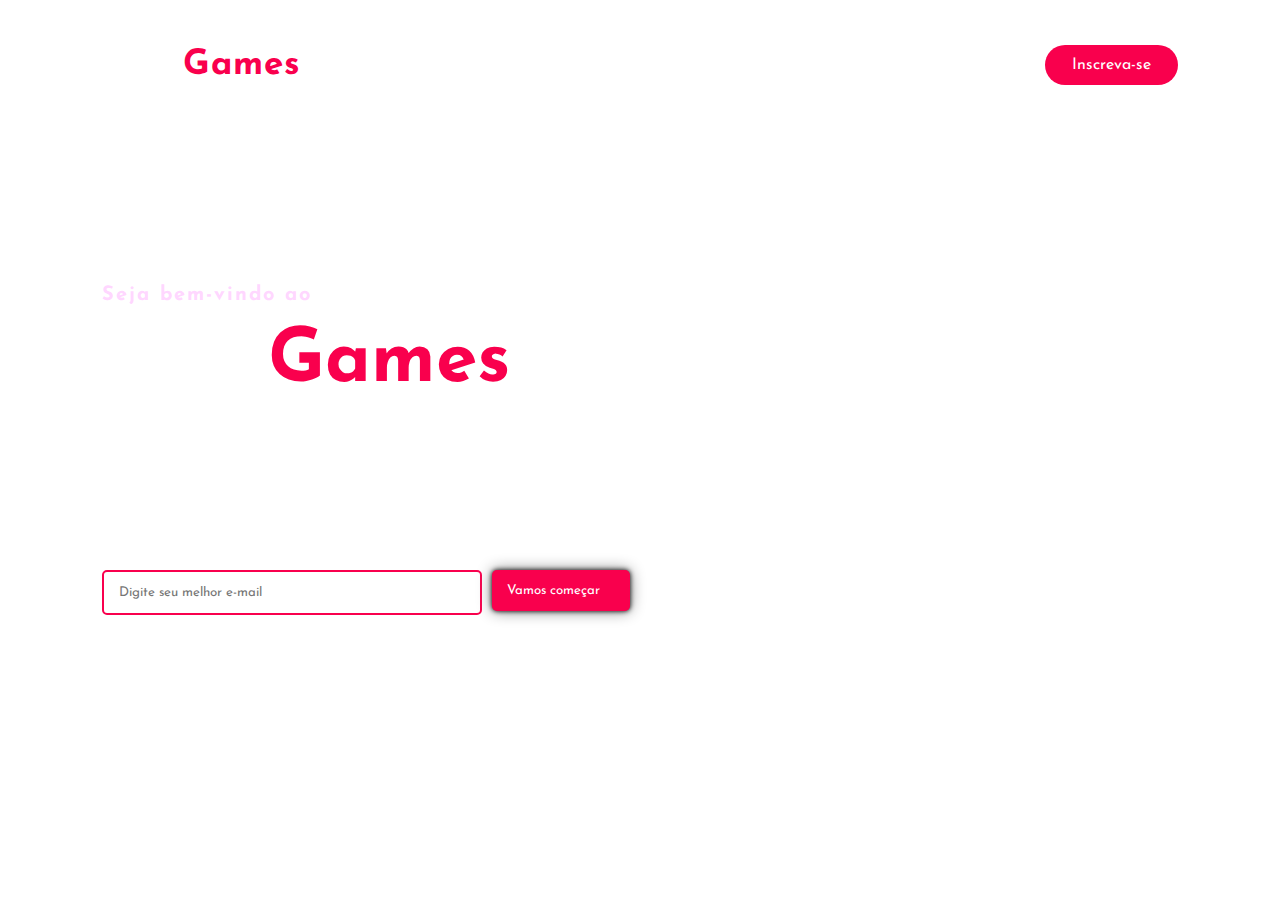
==== commit 60ee584d: "updatingsome js functions and tags on contato page" ====
--- a/index.html
+++ b/index.html
@@ -47,8 +47,9 @@
             <h3>Inscreva-se abaixo na nossa newsletter</h3>
             <div class="newsletter">
                 <form>
-                    <input type="text" name="email" id="email" placeholder="Digite seu melhor e-mail">
+                    <input type="text" name="email" id="email" placeholder="Digite seu melhor e-mail" onkeyup='validaEmail2()'>
                     <input type="submit" name="submit" value="Vamos começar">
+
                 </form>
             </div>
         </div>
--- a/assets/css/style.css
+++ b/assets/css/style.css
@@ -51,7 +51,7 @@
     color: white;
     text-decoration: none;
     font-weight: bold;
-    font-size: 25px;
+    font-size: 16px;
     text-transform: capitalize;
 }
 .sobserv{
@@ -69,7 +69,7 @@
     text-decoration: none;
     border: 2px solid transparent;
     font-weight: thin;
-    font-size: 25px;
+    font-size: 16px;
     padding: 10px 25px;
     border-radius: 30px;
     transition: transform .4s;
@@ -146,12 +146,12 @@
 }
 
 .about-video{
-    margin-top: 180px;
+    margin-top: 100px;
     
 }
 
 .about-text{
-    margin-top: 200px;
+    margin-top: 125px;
     width: 550px;
     padding-left: 100px;
 }
@@ -191,9 +191,10 @@
 /* Estilos da página Contato */
 
 .form{
-    width: 800px;
-    margin-top: 55px;
-    padding-right: 100px;
+    width: 600px;
+    margin-top: 80px;
+    padding-right: 90px;
+    padding-left: 10%;
     color: white;
     letter-spacing: 2px;
     
@@ -201,6 +202,7 @@
 
 .form h2{
     margin-bottom: 5px;
+    font-size: 20px;
 }
 .campos {
     display: flex;
@@ -210,19 +212,21 @@
 
   .campos input, text {
     padding: 6px;
-    font-size: 25px;
+    margin-bottom: 10px;
+    font-size: 10px;
   }
 
 
   .mapa{
-    width: 800px;
-    margin-top: 170px;
+    width: 600px;
+    margin-top: 50px;
     padding-right: 100px;
     color: white;
     letter-spacing: 2px;
   }
 
 .mapa h2{
+    font-size: 20px;
     margin-bottom: 5px;
 }
 
@@ -234,10 +238,10 @@
 
 .service .title h2{
     color: white;
-    font-size: 75px;
+    font-size: 60px;
     width: 1130px;
     margin: 30px auto;
-    margin-top: 200px;
+    margin-top: 60px;
     text-align: center;
 }
 
@@ -245,13 +249,13 @@
     display: flex;
     justify-items: center;
     align-items: center;
-    padding-left: 20%;
+    padding-left: 8%;
     min-height: 400px;
 }
 
 .service .box .card{
-    height: 350px;
-    width: 390px;
+    height: 365px;
+    width: 335px;
     padding: 20px 35px;
     background: #A52A2A;
     border-radius: 20px;
@@ -259,13 +263,17 @@
     position:relative;
     overflow: hidden;
     text-align: center;
+    transition: transform .4s;
+}
+.service .box .card:hover{
+    transform: scale(1.1);
 }
 
 .service .box .card i{
-    font-size:  50px;
+    font-size:  40px;
     display: block;
     text-align: center;
-    margin: 25px 0px;
+    margin: 15px 0px;
     color:#191919;
 }
 
@@ -288,8 +296,8 @@
     text-decoration: none;
     border: 2px solid transparent;
     font-weight: thin;
-    font-size: 25px;
-    padding: 10px 25px;
+    font-size: 16px;
+    padding: 9px 22px;
     border-radius: 30px;
     transition: transform .4s;
 }
